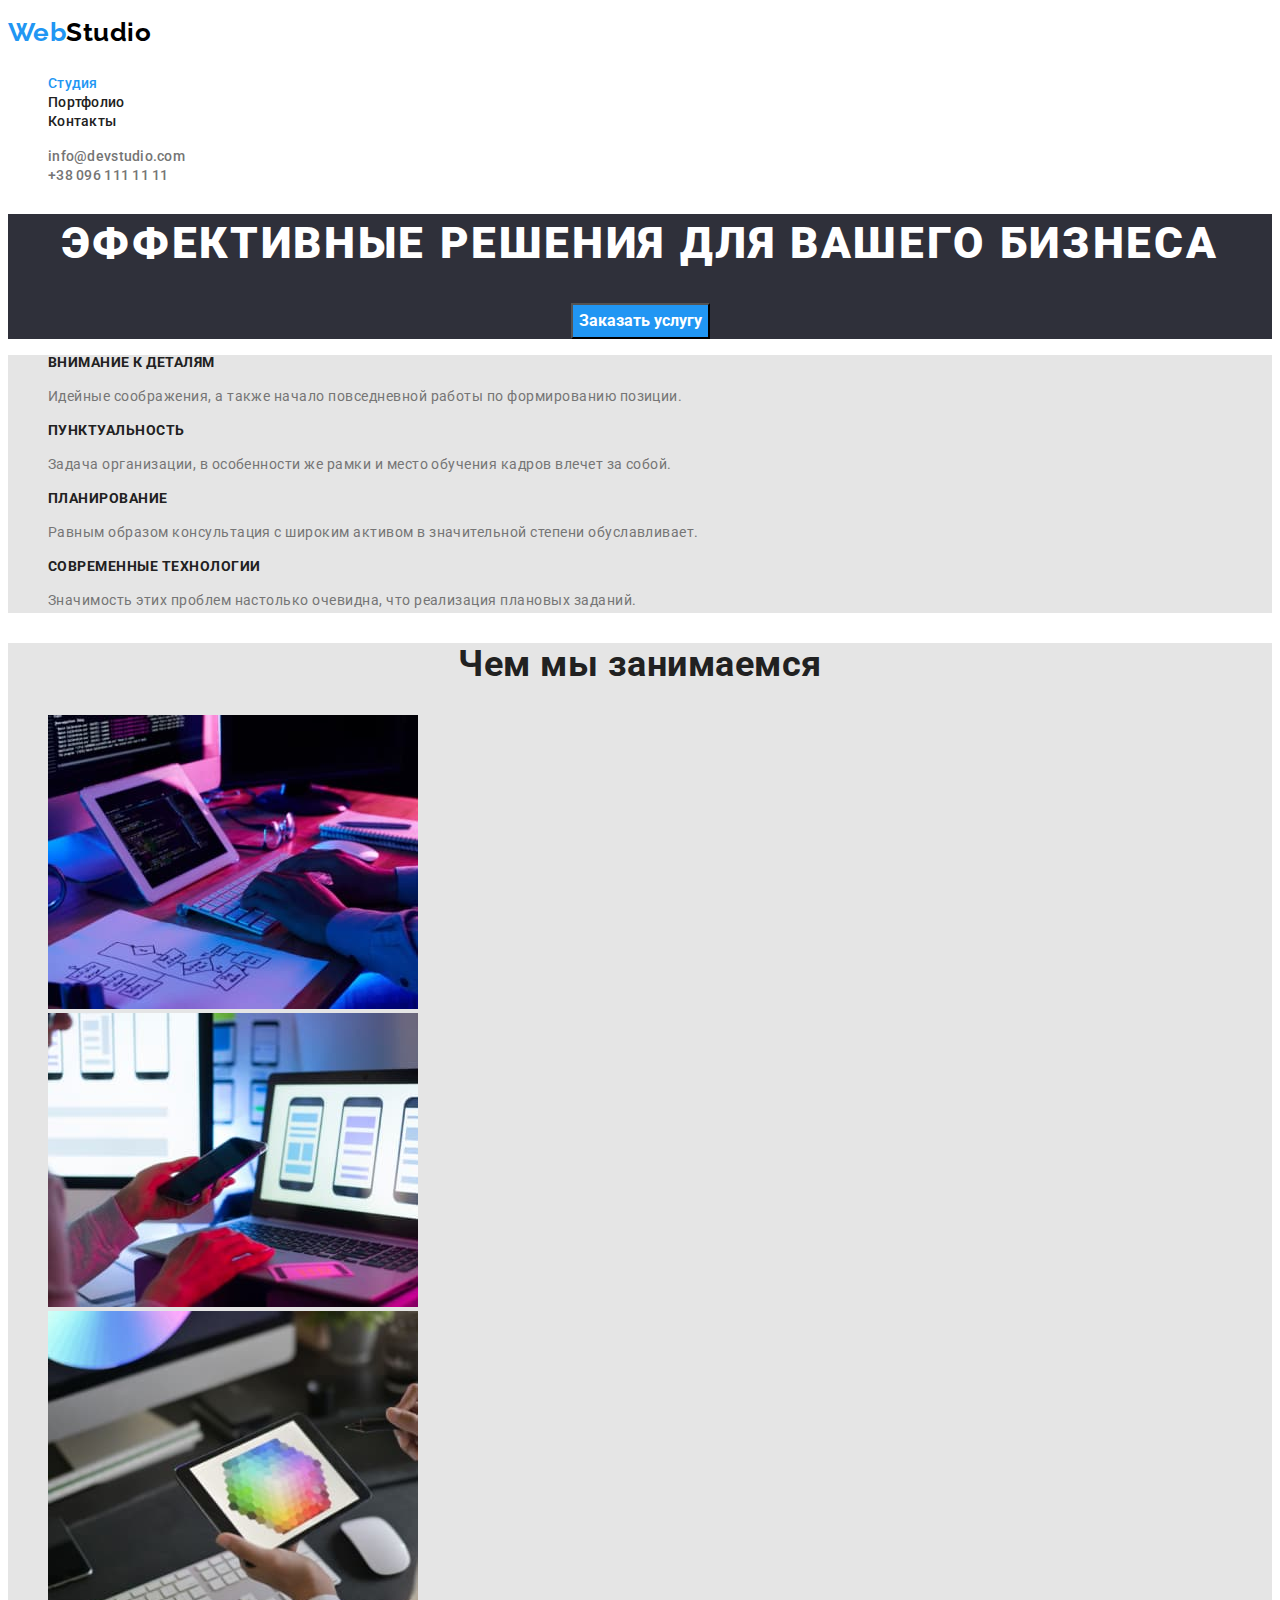
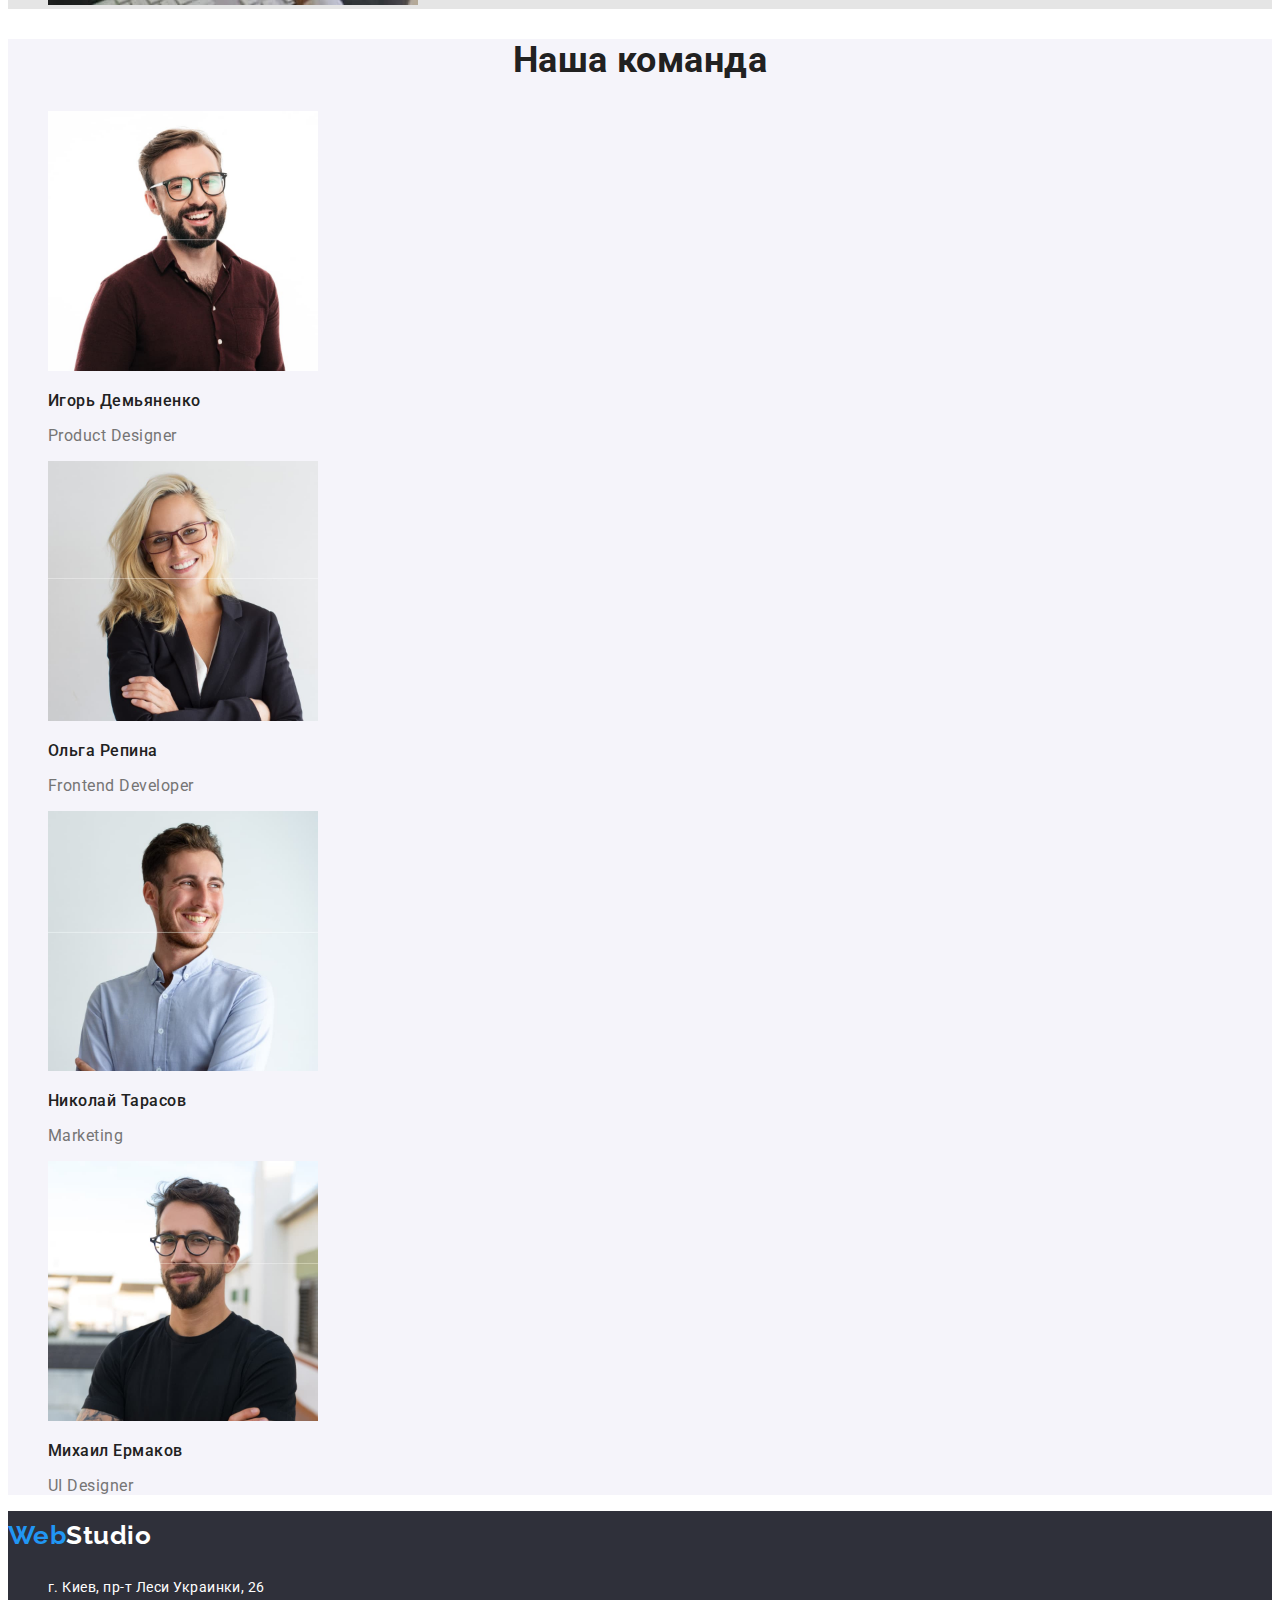
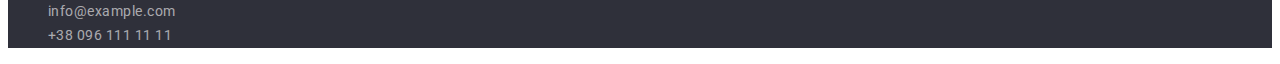
==== index.html @ 552a00f3 "hw-start" ====
<!DOCTYPE html>
<html lang="uk">
<head>
    <meta charset='utf-8'>
    <meta http-equiv='X-UA-Compatible' content='IE=edge'>
    <meta name='viewport' content='width=device-width, initial-scale=1'>
    <title>Студія</title>
    <link rel='stylesheet' type='text/css' media='screen' href='./css/styles.css'>
    <!-- <script src='main.js'></script> -->
    <link rel="preconnect" href="https://fonts.googleapis.com">
    <link rel="preconnect" href="https://fonts.gstatic.com" crossorigin>
    <link href="https://fonts.googleapis.com/css2?family=Raleway:wght@700&family=Roboto:wght@400;500;700;900&display=swap"
    rel="stylesheet">
</head>

<body>

    <header>
        <nav>
            <a class="logo" href="./">Web<span class="logo-black">Studio</span></a>
            <ul class="main-nav">
                <li><a class="link current" href="./index.html">Студия</a></li>
                <li><a href="./portfolio.html">Портфолио</a></li>
                <li><a href="">Контакты</a></li>
            </ul>
        </nav>
            <ul class="main-address">
                <li><a href="info@devstudio.com">info@devstudio.com</a></li>
                <li><a href="+380961111111">+38 096 111 11 11</a></li>
            </ul>
   </header>

    <main>
        <section class="hero">
            <h1>Эффективные решения для вашего бизнеса</h1>
            <button class="button-studio" type="button">Заказать услугу</button>
        </section>
        <section class="section-feature">
            <h2 hidden class="section-title">Особливості</h2>
                <ul class="feature-list">
                    <li>
                        <h3 class="feature-title">Внимание к деталям</h3>
                        <p class="feature-text">Идейные соображения, а также начало повседневной работы по формированию позиции.</p>
                    </li>
                    <li>
                        <h3 class="feature-title">Пунктуальность</h3>
                        <p class="feature-text">Задача организации, в особенности же рамки и место обучения кадров влечет за собой.</p>
                    </li>
                    <li>
                        <h3 class="feature-title">Планирование</h3>
                        <p class="feature-text">Равным образом консультация с широким активом в значительной степени обуславливает.</p>
                    </li>
                    <li>
                        <h3 class="feature-title">Современные технологии</h3>
                        <p class="feature-text">Значимость этих проблем настолько очевидна, что реализация плановых заданий.</p>
                    </li>
                </ul>
        </section>
        <section class="section-work">
            <h2 class="section-title">Чем мы занимаемся</h2>
            <ul>
                <li>
                    <img src="./images/coding-opt.jpg" alt="Програми" width="370">
                </li>
                <li>
                    <img src="./images/mobile-opt.jpg" alt="Додатки" width="370">
                </li>
                <li>
                    <img src="./images/design-opt.jpg" alt="Дизайн" width="370">
                </li>
            </ul>
        </section>
        <section class="section-team">
            <h2 class="section-title">Наша команда</h2>
            <ul class="team-list">
                <li>
                    <img src="./images/igor-opt.jpg" alt="Игорь Демьяненко" width="270">
                    <h3 class="team-member-name">Игорь Демьяненко</h3>
                    <p class="team-member-role">Product Designer</p>
                </li>
                <li>
                    <img src="./images/olga-opt.jpg" alt="Ольга Репина" width="270">
                    <h3 class="team-member-name">Ольга Репина</h3>
                    <p class="team-member-role">Frontend Developer</p>
                </li>
                <li>
                    <img src="./images/mykola-opt.jpg" alt="Николай Тарасов" width="270">
                    <h3 class="team-member-name">Николай Тарасов</h3>
                    <p class="team-member-role">Marketing</p>
                </li>
                <li>
                    <img src="./images/myhaylo-opt.jpg" alt="Михаил Ермаков" width="270">
                    <h3 class="team-member-name">Михаил Ермаков</h3>
                    <p class="team-member-role">UI Designer</p>
                </li>
            </ul>
        </section>
    </main>

    <footer>
        <a class="logo" href="./">Web<span class="logo-white">Studio</span></a>
        <address>
            <ul>
                <li><a class="footer-address" href="https://bit.ly/3pXMvUd" target="_blank" rel="noopener noreferrer">г. Киев, пр-т
                        Леси Украинки, 26</a> </li>
                <li><a class="footer-link" href="mailto:info@devstudio.com">info@example.com</a> </li>
                <li><a class="footer-tel" href="tel:+380961111111">+38 096 111 11 11</a> </li>
            </ul>
        </address>
    </footer>
    
</body>
</html>
---- css/styles.css ----
:root {
    --accent-color: #2196F3;
    --accent-white-color: #FFFFFF;
    --logo-black-color: #000;
    --main-headers-color: #212121;
    --main-text-color: #757575;
    --footer-background-color: #2F303A;
    --feature-background-color: #E5E5E5;
    --team-background-color: #F5F4FA;
    --buttom-bg-hover-color: #188CE8;
}

body {
    font-family: 'Roboto', sans-serif;
    font-weight: 400;
    letter-spacing: 0.03em;
    color: var(--main-text-color);
    background-color: var(--accent-white-color);
}

li {
    list-style: none;
}

button {
    font-family: inherit;
    cursor: pointer;
}

.logo {
    font-family: 'Raleway', sans-serif;
    font-weight: 700;
    font-size: 26px;
    line-height: 1.9;
    color: var(--accent-color);
    text-decoration: none;
}

.logo-black {
    color: var(--logo-black-color);
}

.logo-white {
    color: var(--accent-white-color);
}

.link.current {
    color: var(--accent-color);
}

.main-nav a,
.main-address a {
    font-weight: 500;
    font-size: 14px;
    line-height: 1.14;
    letter-spacing: 0.02em;
    color: var(--main-headers-color);
    text-decoration: none;
}

.main-address a {
    color: var(--main-text-color);
}

.main-nav a:hover,
.main-nav a:focus,
.main-nav a:active,
.main-address a:hover,
.main-address a:focus,
.main-address a:active {
    color: var(--accent-color);
}

.hero {
    background-color: var(--footer-background-color);
    text-align: center;
}

.hero h1 {
    font-weight: 900;
    font-size: 44px;
    line-height: 1.36;    
    letter-spacing: 0.06em;
    text-transform: uppercase;
    color: var(--accent-white-color);
}

button.button-studio {
    background-color: var(--accent-color);
    color: var(--accent-white-color);    
    font-weight: 700;
    font-size: 16px;
    line-height: 1.88;
}

button.button-studio:hover,
button.button-studio:focus {
    background-color: var(--buttom-bg-hover-color);
}

button.button-filter {
    background-color: var(--team-background-color);
    color: var(--main-headers-color);
    font-weight: 500;
    font-size: 16px;
    line-height: 1.63;  
    text-align: center;
    letter-spacing: 0.03em;
}

button.button-filter:hover,
button.button-filter:focus,
button.button-filter:active {
    background-color: var(--accent-color);
    color: var(--accent-white-color);
}

.section-title {
    font-weight: 700;
    font-size: 36px;
    line-height: 1.17;
    text-align: center;
    color: var(--main-headers-color);
}

.feature-title {
    font-weight: 700;
    font-size: 14px;
    line-height: 1.14;
    text-transform: uppercase;
    color: var(--main-headers-color);
}

.feature-text {
    font-size: 14px;
    line-height: 1.71;
    color: var(--main-text-color);
}

.team-member-name {
    font-weight: 500;
    font-size: 16px;
    line-height: 1.19;
    color: var(--main-headers-color);
}

.team-member-role {
    font-size: 16px;
    line-height: 1.19;
    color: var(--main-text-color);
}

.section-feature,
.section-work {
    background-color: var(--feature-background-color);
}

.section-team {
    background-color: var(--team-background-color);
}

.samples a {
    text-decoration: none;
}

.samples h2 {
    font-weight: 700;
    font-size: 18px;
    line-height: 2;  
    letter-spacing: 0.06em;
    color: var(--main-headers-color);
}

.samples p {
    font-size: 16px;
    line-height: 1.88;
    letter-spacing: 0.03em;
    color: var(--main-text-color);
}

footer {
    background-color: var(--footer-background-color);
}

.footer-address {
    font-style: normal;
    font-size: 14px;
    line-height: 1.71;
    color: var(--accent-white-color);
    text-decoration: none;
}

.footer-link,
.footer-tel {
    font-style: normal;
    font-size: 14px;
    line-height: 1.71;
    color: rgba(255, 255, 255, 0.6);
    text-decoration: none;
}

.footer-address:hover,
.footer-address:focus,
.footer-link:hover,
.footer-link:focus,
.footer-tel:hover,
.footer-tel:focus {
    color: var(--accent-color);
}
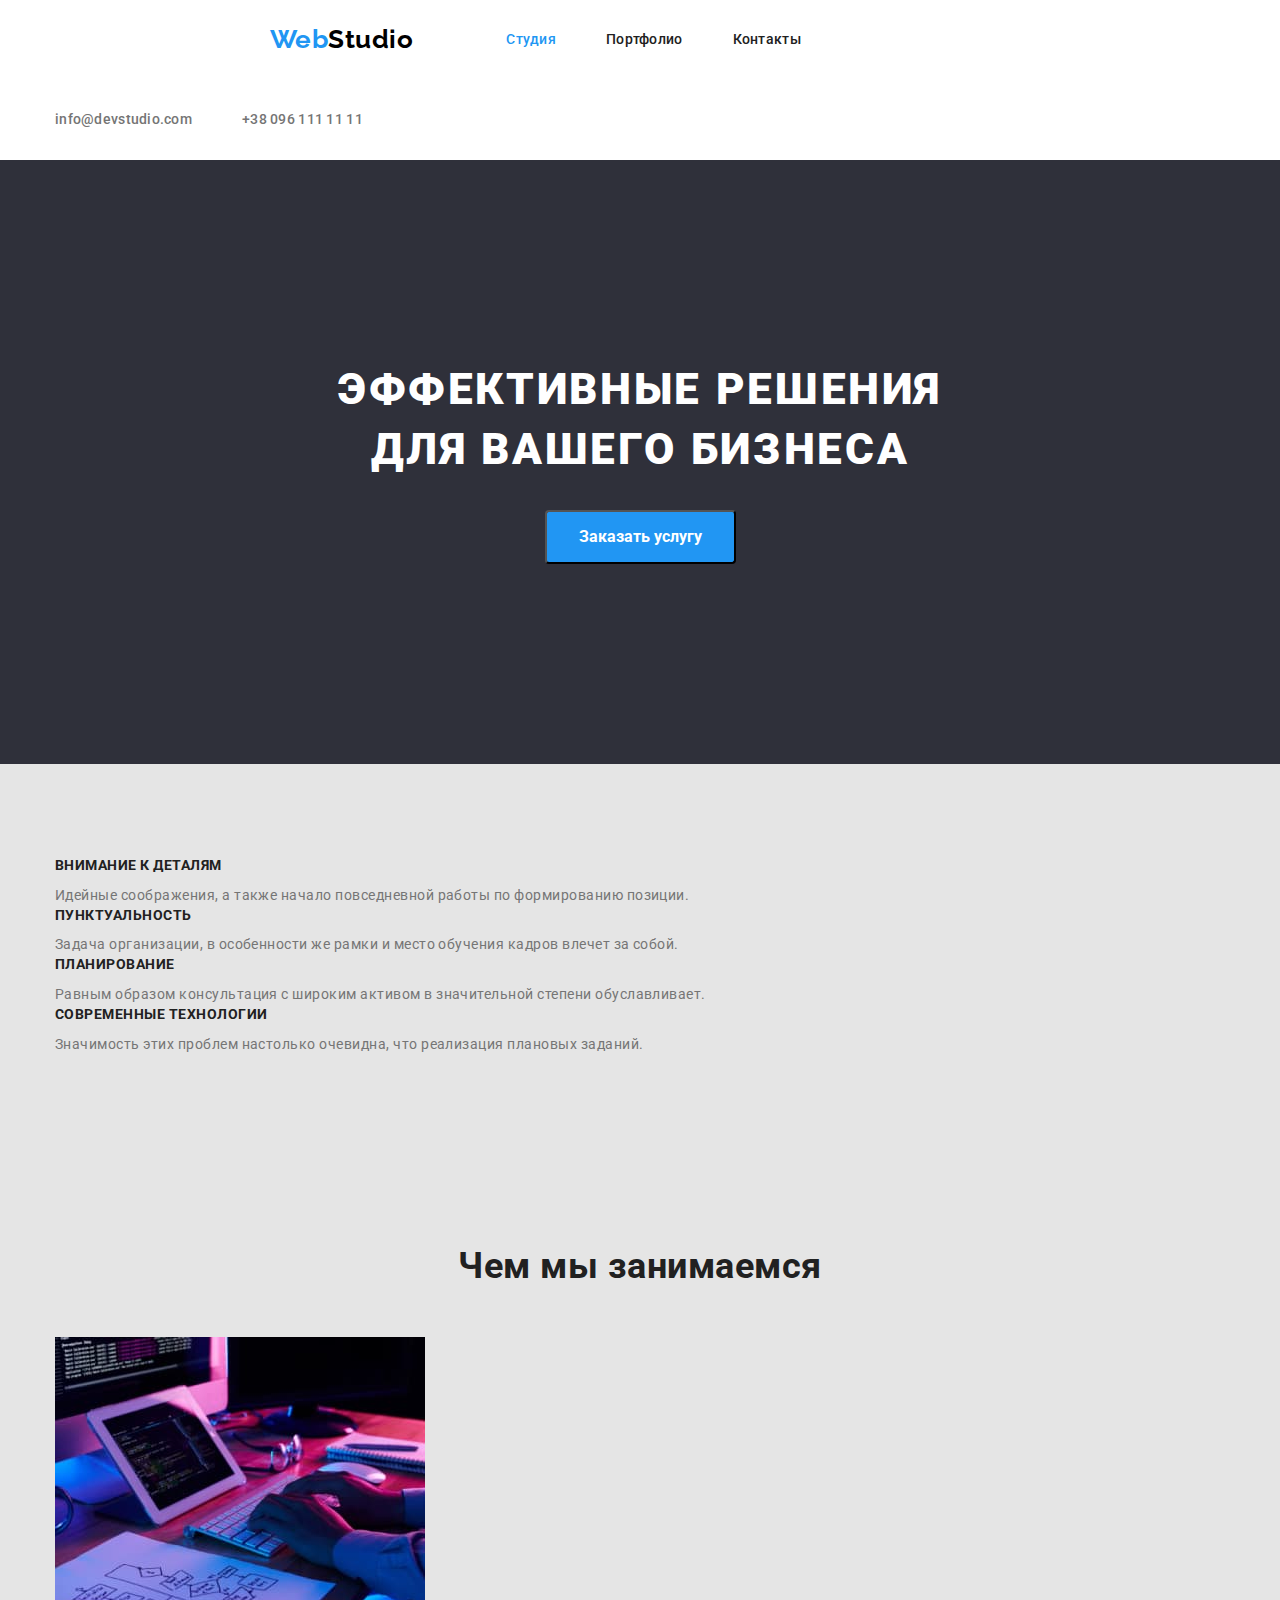
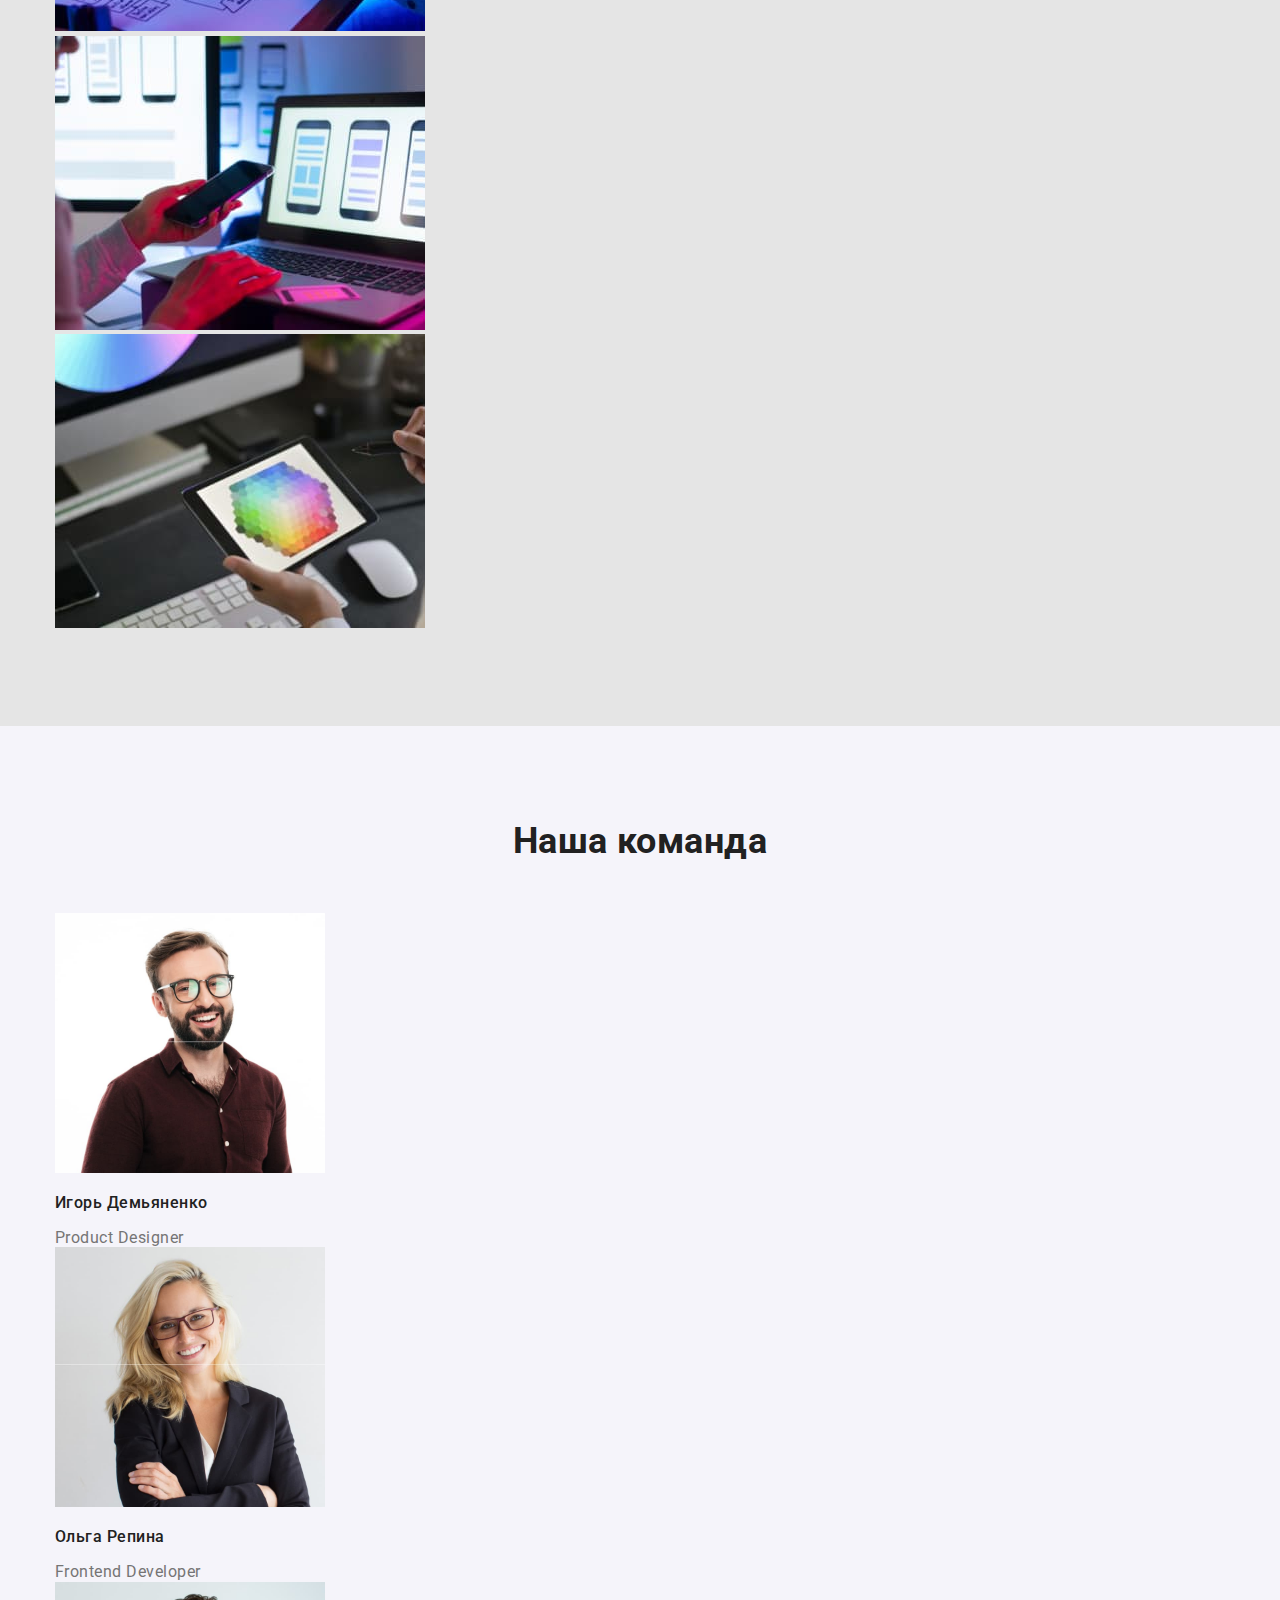
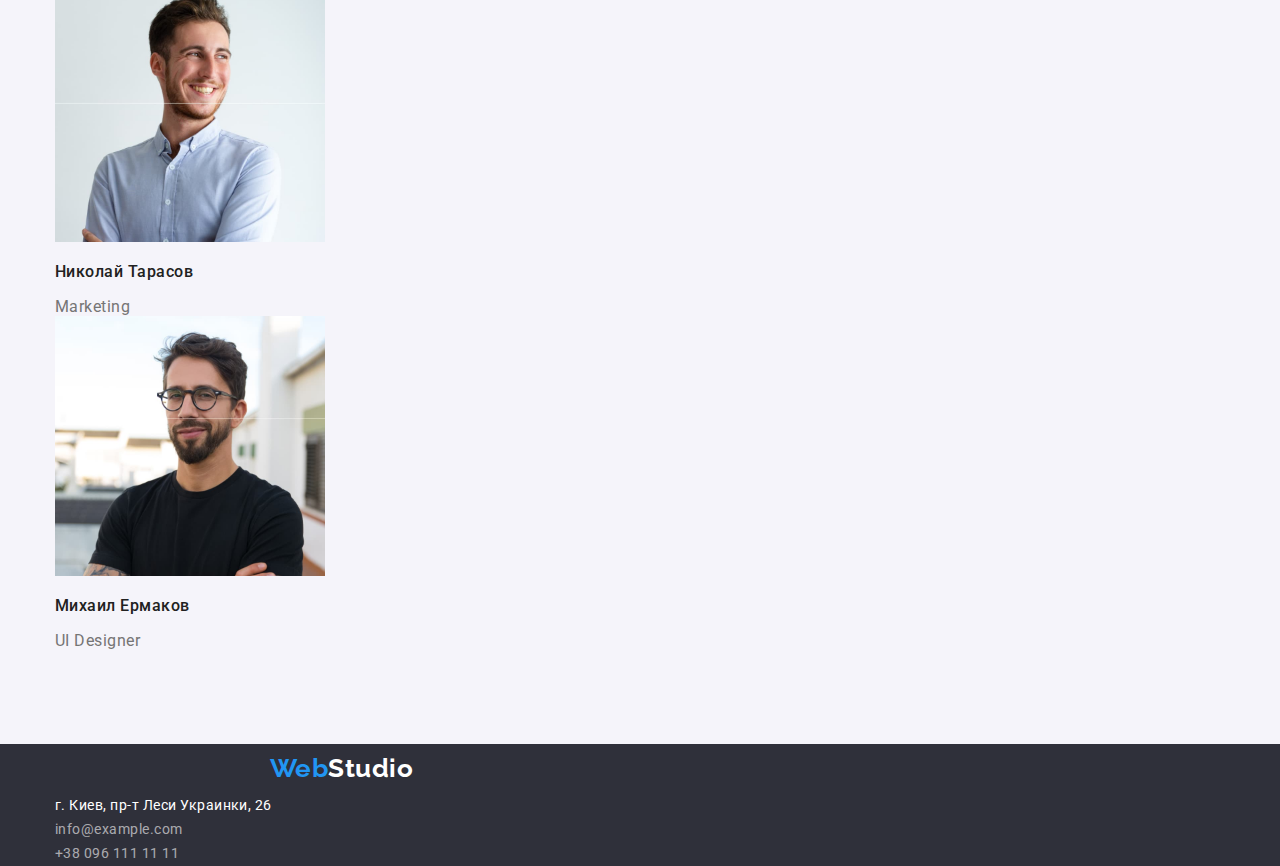
==== commit f9c069da: "partially" ====
--- a/index.html
+++ b/index.html
@@ -5,6 +5,7 @@
     <meta http-equiv='X-UA-Compatible' content='IE=edge'>
     <meta name='viewport' content='width=device-width, initial-scale=1'>
     <title>Студія</title>
+    <link rel="stylesheet" href="./css/modern-normalize.css">
     <link rel='stylesheet' type='text/css' media='screen' href='./css/styles.css'>
     <!-- <script src='main.js'></script> -->
     <link rel="preconnect" href="https://fonts.googleapis.com">
@@ -16,27 +17,32 @@
 <body>
 
     <header>
-        <nav>
-            <a class="logo" href="./">Web<span class="logo-black">Studio</span></a>
-            <ul class="main-nav">
-                <li><a class="link current" href="./index.html">Студия</a></li>
-                <li><a href="./portfolio.html">Портфолио</a></li>
-                <li><a href="">Контакты</a></li>
+        <div class="container page-haeder">
+            <nav>
+                <a class="logo" href="./">Web<span class="logo-black">Studio</span></a>
+                <ul class="main-nav">
+                    <li><a class="link current header-item" href="./index.html">Студия</a></li>
+                    <li><a class=" header-item" href="./portfolio.html">Портфолио</a></li>
+                    <li><a class=" header-item" href="">Контакты</a></li>
+                </ul>
+            </nav>
+            <ul class="main-address">
+                <li><a class=" header-item" href="info@devstudio.com">info@devstudio.com</a></li>
+                <li><a class=" header-item" href="+380961111111">+38 096 111 11 11</a></li>
             </ul>
-        </nav>
-            <ul class="main-address">
-                <li><a href="info@devstudio.com">info@devstudio.com</a></li>
-                <li><a href="+380961111111">+38 096 111 11 11</a></li>
-            </ul>
+        </div>
    </header>
 
     <main>
-        <section class="hero">
-            <h1>Эффективные решения для вашего бизнеса</h1>
-            <button class="button-studio" type="button">Заказать услугу</button>
+        <section class="hero section">
+            <div class="container">
+                <h1>Эффективные решения для вашего бизнеса</h1>
+                <button class="button-studio" type="button">Заказать услугу</button>
+            </div>
         </section>
-        <section class="section-feature">
-            <h2 hidden class="section-title">Особливості</h2>
+        <section class="section-feature section">
+            <div class="container">
+                <h2 class="section-title visually-hidden">Особливості</h2>
                 <ul class="feature-list">
                     <li>
                         <h3 class="feature-title">Внимание к деталям</h3>
@@ -44,69 +50,79 @@
                     </li>
                     <li>
                         <h3 class="feature-title">Пунктуальность</h3>
-                        <p class="feature-text">Задача организации, в особенности же рамки и место обучения кадров влечет за собой.</p>
+                        <p class="feature-text">Задача организации, в особенности же рамки и место обучения кадров влечет за собой.
+                        </p>
                     </li>
                     <li>
                         <h3 class="feature-title">Планирование</h3>
-                        <p class="feature-text">Равным образом консультация с широким активом в значительной степени обуславливает.</p>
+                        <p class="feature-text">Равным образом консультация с широким активом в значительной степени обуславливает.
+                        </p>
                     </li>
                     <li>
                         <h3 class="feature-title">Современные технологии</h3>
                         <p class="feature-text">Значимость этих проблем настолько очевидна, что реализация плановых заданий.</p>
                     </li>
                 </ul>
+            </div>
         </section>
-        <section class="section-work">
-            <h2 class="section-title">Чем мы занимаемся</h2>
-            <ul>
-                <li>
-                    <img src="./images/coding-opt.jpg" alt="Програми" width="370">
-                </li>
-                <li>
-                    <img src="./images/mobile-opt.jpg" alt="Додатки" width="370">
-                </li>
-                <li>
-                    <img src="./images/design-opt.jpg" alt="Дизайн" width="370">
-                </li>
-            </ul>
+        <section class="section section-work">
+            <div class="container">
+                <h2 class="section-title">Чем мы занимаемся</h2>
+                <ul>
+                    <li>
+                        <img src="./images/coding-opt.jpg" alt="Програми" width="370">
+                    </li>
+                    <li>
+                        <img src="./images/mobile-opt.jpg" alt="Додатки" width="370">
+                    </li>
+                    <li>
+                        <img src="./images/design-opt.jpg" alt="Дизайн" width="370">
+                    </li>
+                </ul>
+            </div>
         </section>
-        <section class="section-team">
-            <h2 class="section-title">Наша команда</h2>
-            <ul class="team-list">
-                <li>
-                    <img src="./images/igor-opt.jpg" alt="Игорь Демьяненко" width="270">
-                    <h3 class="team-member-name">Игорь Демьяненко</h3>
-                    <p class="team-member-role">Product Designer</p>
-                </li>
-                <li>
-                    <img src="./images/olga-opt.jpg" alt="Ольга Репина" width="270">
-                    <h3 class="team-member-name">Ольга Репина</h3>
-                    <p class="team-member-role">Frontend Developer</p>
-                </li>
-                <li>
-                    <img src="./images/mykola-opt.jpg" alt="Николай Тарасов" width="270">
-                    <h3 class="team-member-name">Николай Тарасов</h3>
-                    <p class="team-member-role">Marketing</p>
-                </li>
-                <li>
-                    <img src="./images/myhaylo-opt.jpg" alt="Михаил Ермаков" width="270">
-                    <h3 class="team-member-name">Михаил Ермаков</h3>
-                    <p class="team-member-role">UI Designer</p>
-                </li>
-            </ul>
+        <section class="section section-team">
+            <div class="container">
+                <h2 class="section-title">Наша команда</h2>
+                <ul class="team-list">
+                    <li>
+                        <img src="./images/igor-opt.jpg" alt="Игорь Демьяненко" width="270">
+                        <h3 class="team-member-name">Игорь Демьяненко</h3>
+                        <p class="team-member-role">Product Designer</p>
+                    </li>
+                    <li>
+                        <img src="./images/olga-opt.jpg" alt="Ольга Репина" width="270">
+                        <h3 class="team-member-name">Ольга Репина</h3>
+                        <p class="team-member-role">Frontend Developer</p>
+                    </li>
+                    <li>
+                        <img src="./images/mykola-opt.jpg" alt="Николай Тарасов" width="270">
+                        <h3 class="team-member-name">Николай Тарасов</h3>
+                        <p class="team-member-role">Marketing</p>
+                    </li>
+                    <li>
+                        <img src="./images/myhaylo-opt.jpg" alt="Михаил Ермаков" width="270">
+                        <h3 class="team-member-name">Михаил Ермаков</h3>
+                        <p class="team-member-role">UI Designer</p>
+                    </li>
+                </ul>
+            </div>
         </section>
     </main>
 
     <footer>
-        <a class="logo" href="./">Web<span class="logo-white">Studio</span></a>
-        <address>
-            <ul>
-                <li><a class="footer-address" href="https://bit.ly/3pXMvUd" target="_blank" rel="noopener noreferrer">г. Киев, пр-т
-                        Леси Украинки, 26</a> </li>
-                <li><a class="footer-link" href="mailto:info@devstudio.com">info@example.com</a> </li>
-                <li><a class="footer-tel" href="tel:+380961111111">+38 096 111 11 11</a> </li>
-            </ul>
-        </address>
+        <div class="container">
+            <a class="logo" href="./">Web<span class="logo-white">Studio</span></a>
+            <address>
+                <ul>
+                    <li><a class="footer-address" href="https://bit.ly/3pXMvUd" target="_blank" rel="noopener noreferrer">г. Киев,
+                            пр-т
+                            Леси Украинки, 26</a> </li>
+                    <li><a class="footer-link" href="mailto:info@devstudio.com">info@example.com</a> </li>
+                    <li><a class="footer-tel" href="tel:+380961111111">+38 096 111 11 11</a> </li>
+                </ul>
+            </address>
+        </div>
     </footer>
     
 </body>
--- a/css/styles.css
+++ b/css/styles.css
@@ -9,7 +9,28 @@
     --feature-background-color: #E5E5E5;
     --team-background-color: #F5F4FA;
     --buttom-bg-hover-color: #188CE8;
-}
+    --border-color: #ECECEC;
+}
+
+header,
+nav,
+ul,
+li,
+p {
+    margin: 0;
+    padding: 0;
+    list-style: none;    
+}
+
+header{
+    border-bottom: 80px;
+    border-color: var(--border-color);
+}
+
+/* .page-header {
+    display: flex;
+    align-items: center;
+} */
 
 body {
     font-family: 'Roboto', sans-serif;
@@ -19,13 +40,35 @@
     background-color: var(--accent-white-color);
 }
 
-li {
-    list-style: none;
+.section {
+    padding: 94px 0;
+}
+
+.container {
+    width: 100%;
+    max-width: 1200px;
+    margin: 0 auto;
+    padding: 0 15px;
+}
+
+.visually-hidden {
+    position: absolute;
+    width: 1px;
+    height: 1px;
+    margin: -1px;
+    border: 0;
+    padding: 0;
+    white-space: nowrap;
+    clip-path: inset(100%);
+    clip: rect(0 0 0 0);
+    overflow: hidden;
 }
 
 button {
     font-family: inherit;
     cursor: pointer;
+    border-radius: 4px;
+    text-align: center;
 }
 
 .logo {
@@ -35,6 +78,8 @@
     line-height: 1.9;
     color: var(--accent-color);
     text-decoration: none;
+    padding-left: 215px;
+    padding-right: 93px;
 }
 
 .logo-black {
@@ -47,6 +92,19 @@
 
 .link.current {
     color: var(--accent-color);
+}
+
+.main-nav,
+.main-address,
+nav,
+.container.page-header {
+    display: flex;
+    align-items: center;
+}
+
+.main-nav li + li,
+.main-address li + li {
+    margin-left: 50px;
 }
 
 .main-nav a,
@@ -57,6 +115,9 @@
     letter-spacing: 0.02em;
     color: var(--main-headers-color);
     text-decoration: none;
+    display: block;
+    padding-top: 32px;
+    padding-bottom: 32px;
 }
 
 .main-address a {
@@ -75,6 +136,9 @@
 .hero {
     background-color: var(--footer-background-color);
     text-align: center;
+    padding: 200px 0;
+    background-size: cover;
+    background-position: center;
 }
 
 .hero h1 {
@@ -84,6 +148,8 @@
     letter-spacing: 0.06em;
     text-transform: uppercase;
     color: var(--accent-white-color);
+    max-width: 696px;
+    margin: 0 auto 30px;
 }
 
 button.button-studio {
@@ -92,6 +158,7 @@
     font-weight: 700;
     font-size: 16px;
     line-height: 1.88;
+    padding: 10px 32px;
 }
 
 button.button-studio:hover,
@@ -104,9 +171,9 @@
     color: var(--main-headers-color);
     font-weight: 500;
     font-size: 16px;
-    line-height: 1.63;  
-    text-align: center;
+    line-height: 1.63;
     letter-spacing: 0.03em;
+    padding: 6px 22px;
 }
 
 button.button-filter:hover,
@@ -122,6 +189,8 @@
     line-height: 1.17;
     text-align: center;
     color: var(--main-headers-color);
+    margin-top: 0;
+    margin-bottom: 50px;
 }
 
 .feature-title {
@@ -130,12 +199,16 @@
     line-height: 1.14;
     text-transform: uppercase;
     color: var(--main-headers-color);
+    margin-top: 0;
+    margin-bottom: 10px;
 }
 
 .feature-text {
     font-size: 14px;
     line-height: 1.71;
     color: var(--main-text-color);
+    /* margin-top: 0;
+    margin-bottom: 0; */
 }
 
 .team-member-name {
@@ -207,4 +280,4 @@
 .footer-tel:hover,
 .footer-tel:focus {
     color: var(--accent-color);
-}+}
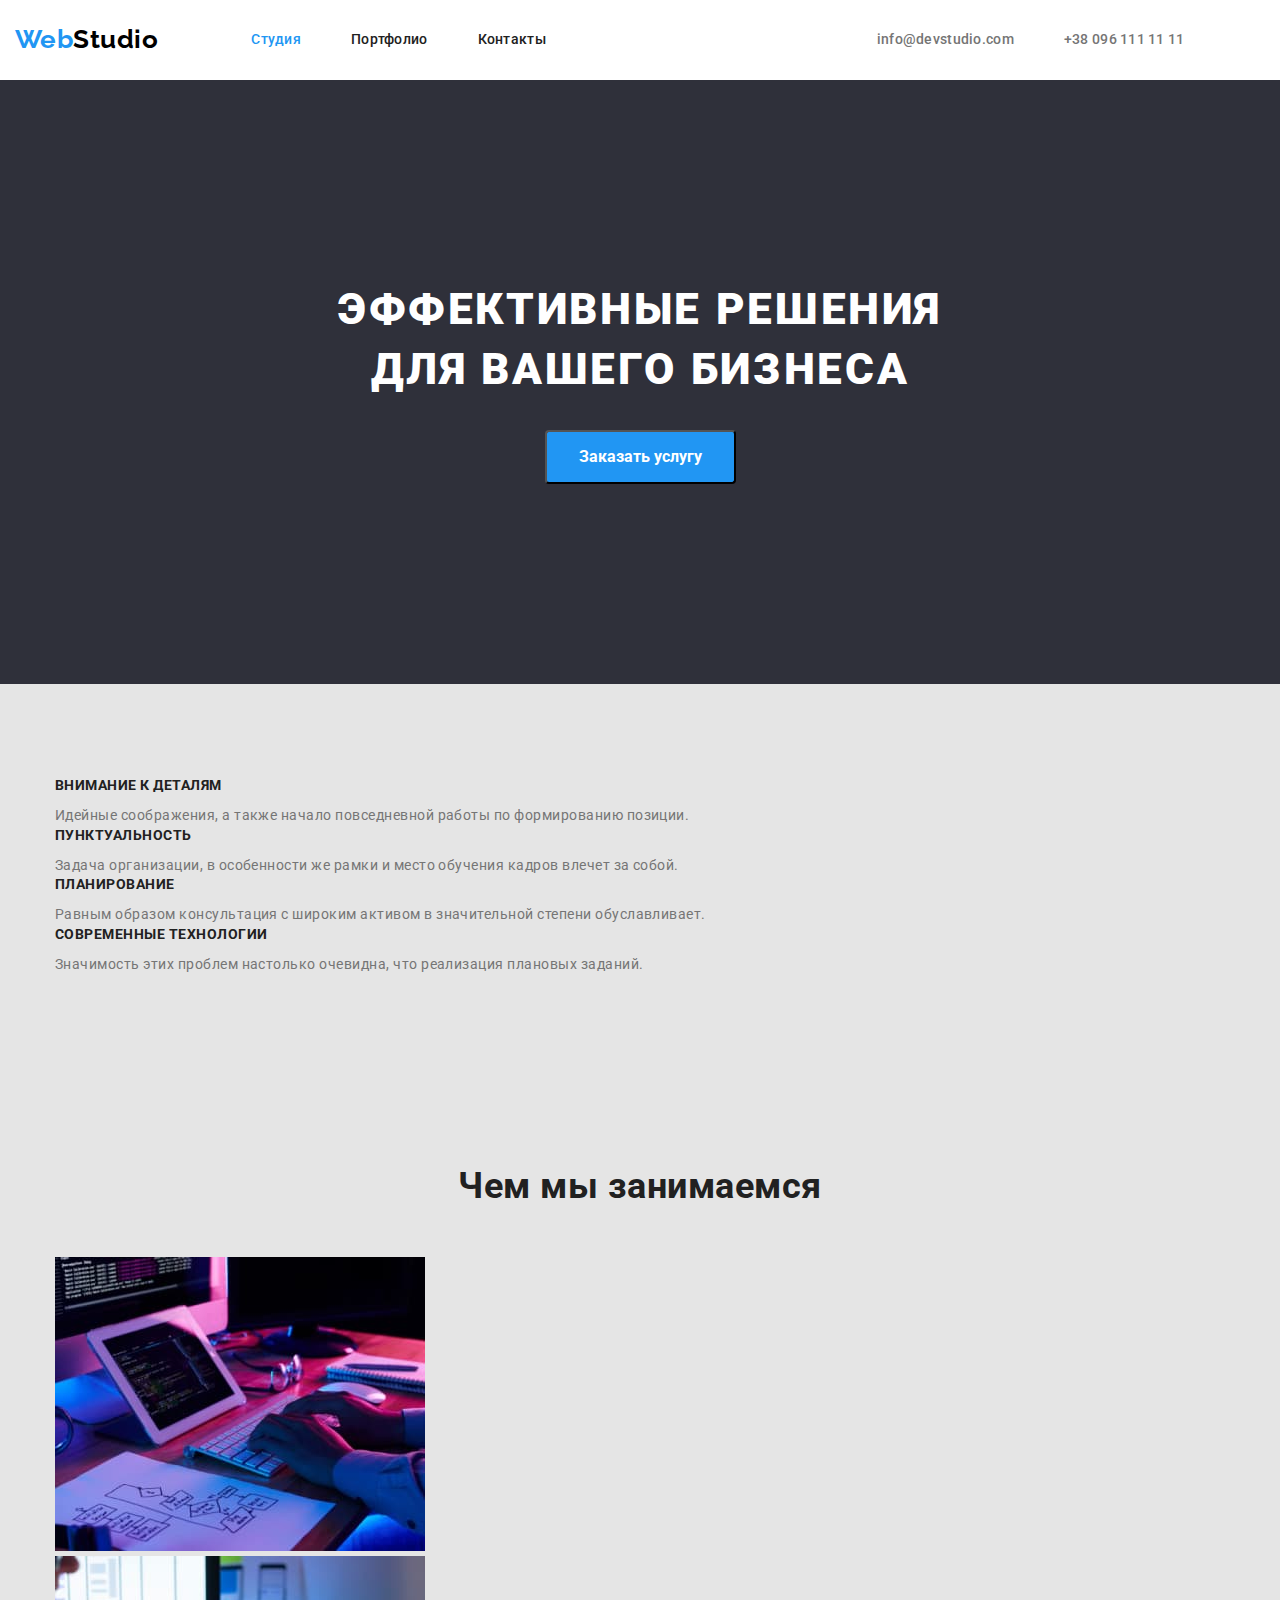
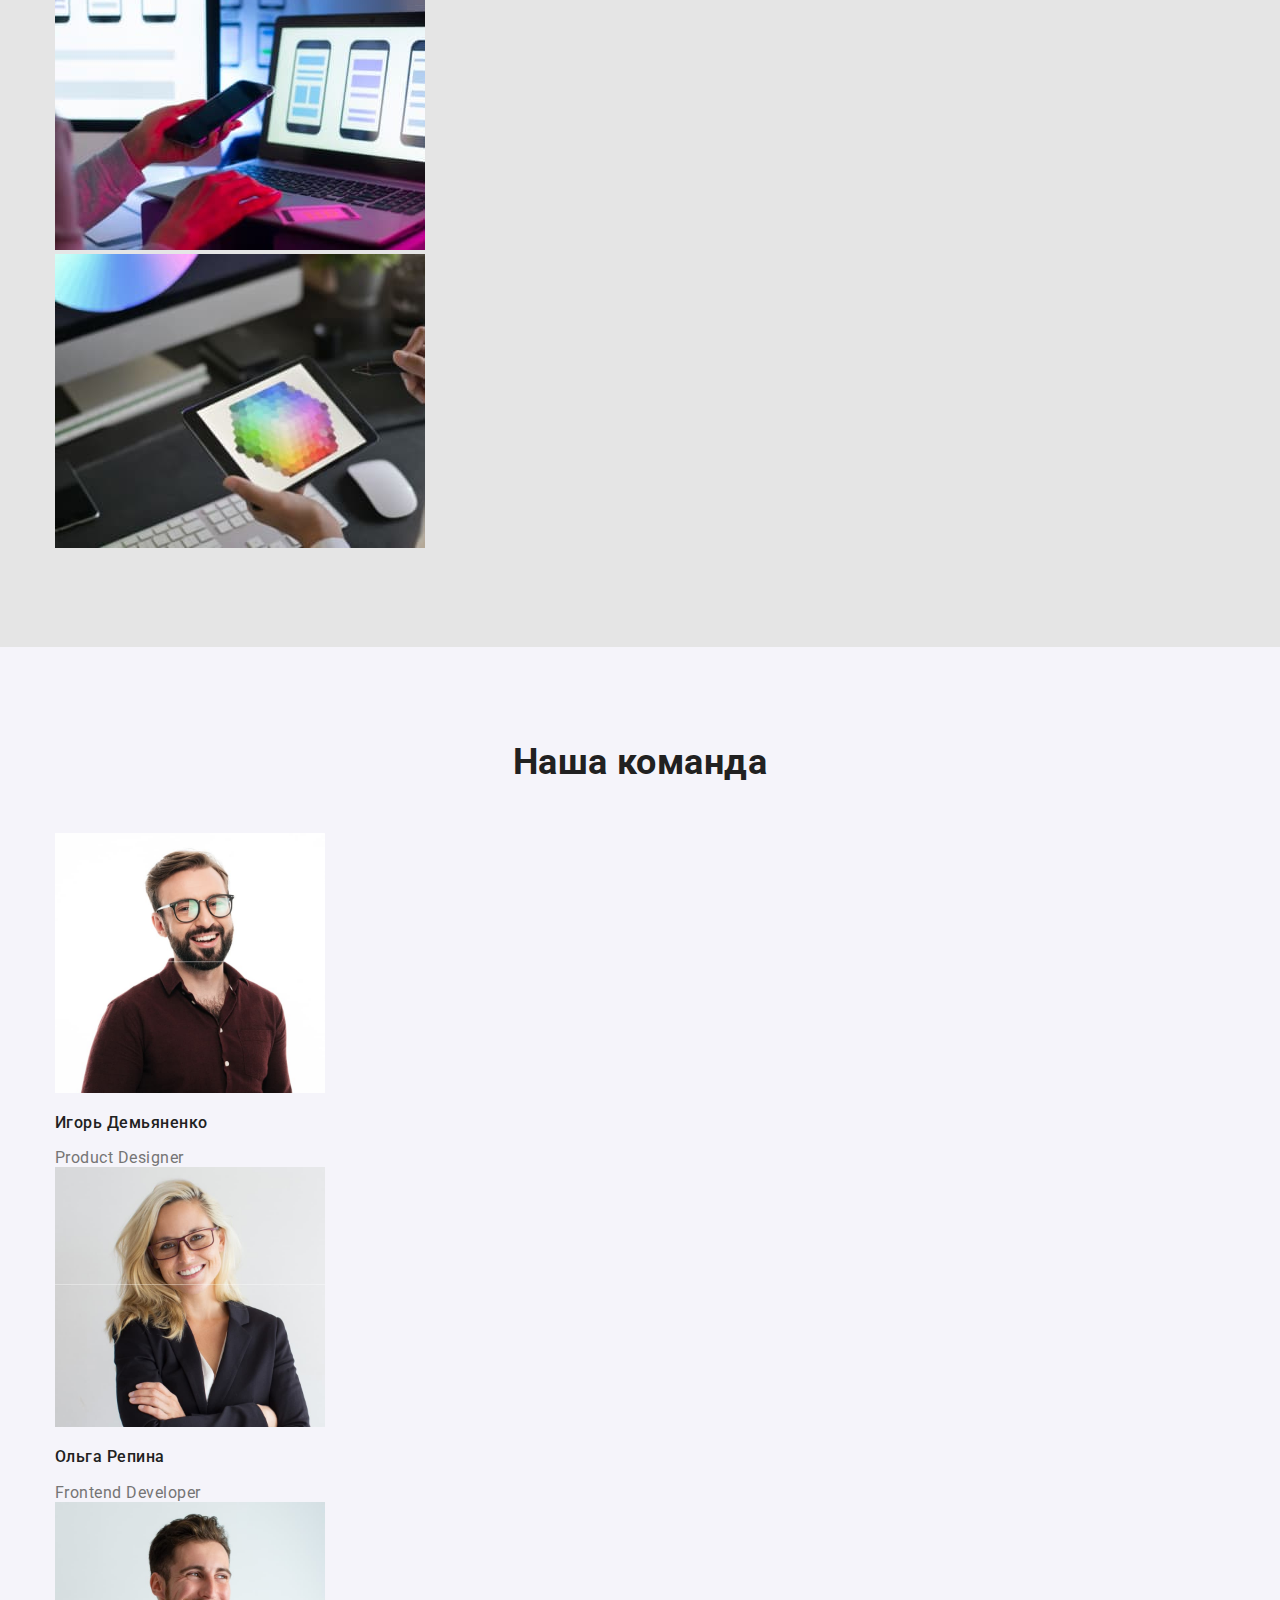
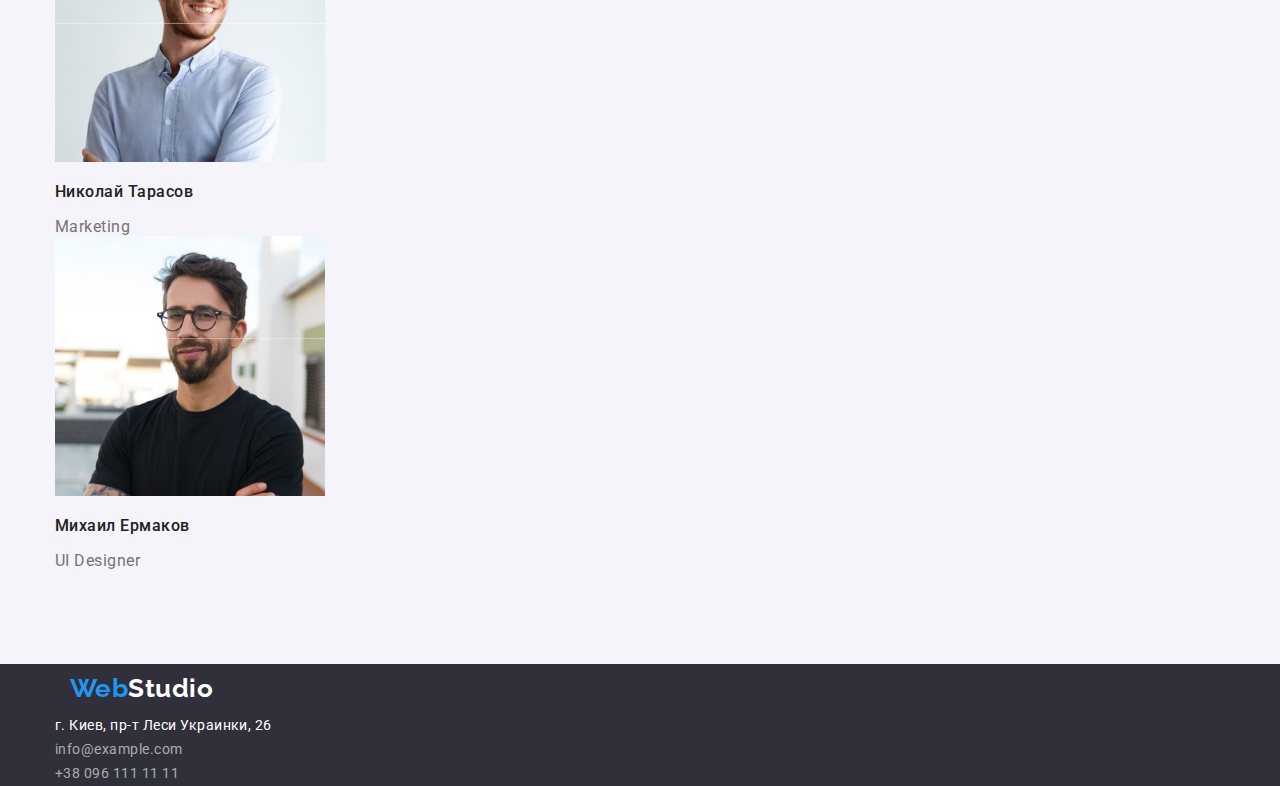
==== commit 8c138312: "mistake" ====
--- a/index.html
+++ b/index.html
@@ -17,7 +17,7 @@
 <body>
 
     <header>
-        <div class="container page-haeder">
+        <div class="container page-header">
             <nav>
                 <a class="logo" href="./">Web<span class="logo-black">Studio</span></a>
                 <ul class="main-nav">
--- a/css/styles.css
+++ b/css/styles.css
@@ -78,8 +78,8 @@
     line-height: 1.9;
     color: var(--accent-color);
     text-decoration: none;
-    padding-left: 215px;
-    padding-right: 93px;
+    margin-left: 15px;
+    margin-right: 93px;
 }
 
 .logo-black {
@@ -100,11 +100,17 @@
 .container.page-header {
     display: flex;
     align-items: center;
+    padding: 0;
+    margin: 0;
 }
 
 .main-nav li + li,
 .main-address li + li {
     margin-left: 50px;
+}
+
+.main-address {
+    margin-left: 331px;
 }
 
 .main-nav a,
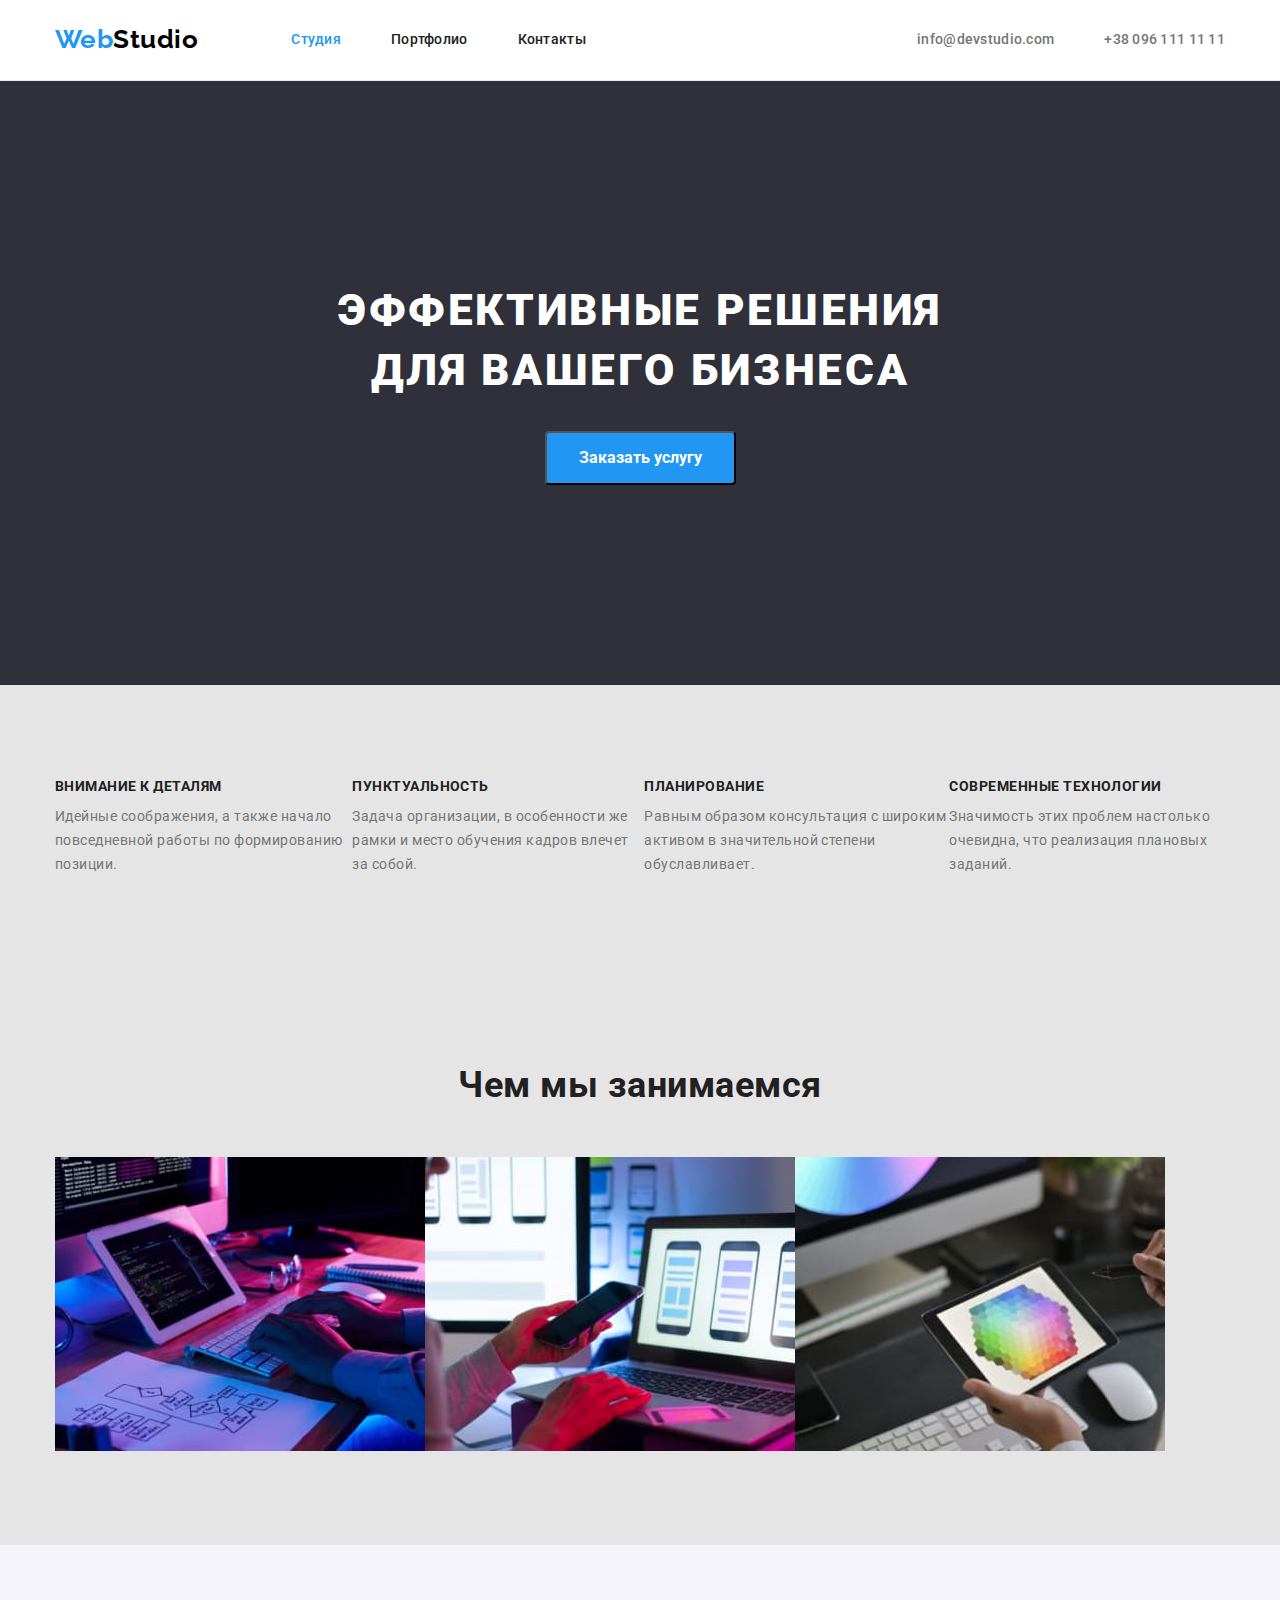
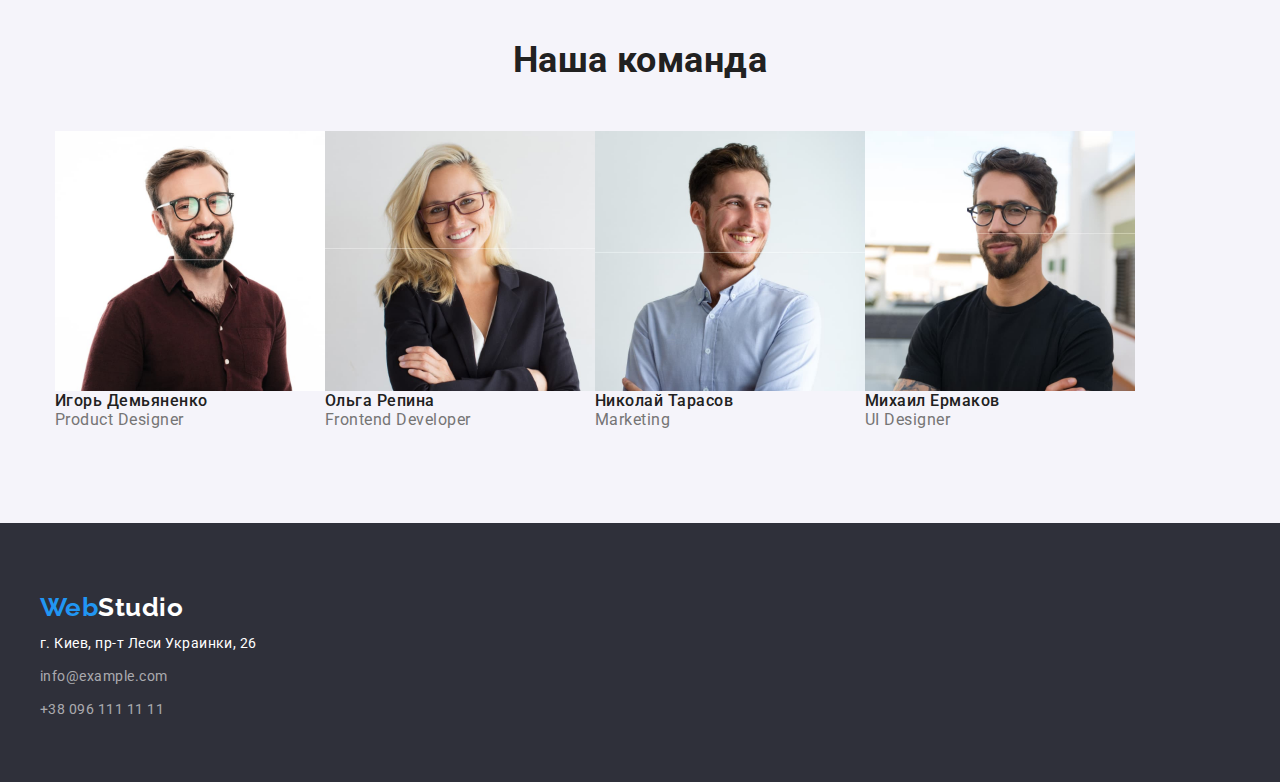
==== commit 84ed4728: "portfolio done" ====
--- a/index.html
+++ b/index.html
@@ -5,13 +5,12 @@
     <meta http-equiv='X-UA-Compatible' content='IE=edge'>
     <meta name='viewport' content='width=device-width, initial-scale=1'>
     <title>Студія</title>
-    <link rel="stylesheet" href="./css/modern-normalize.css">
-    <link rel='stylesheet' type='text/css' media='screen' href='./css/styles.css'>
-    <!-- <script src='main.js'></script> -->
     <link rel="preconnect" href="https://fonts.googleapis.com">
     <link rel="preconnect" href="https://fonts.gstatic.com" crossorigin>
     <link href="https://fonts.googleapis.com/css2?family=Raleway:wght@700&family=Roboto:wght@400;500;700;900&display=swap"
     rel="stylesheet">
+    <link rel="stylesheet" href="https://cdnjs.cloudflare.com/ajax/libs/modern-normalize/1.1.0/modern-normalize.min.css">
+    <link rel='stylesheet' href='./css/styles.css'>
 </head>
 
 <body>
@@ -40,7 +39,7 @@
                 <button class="button-studio" type="button">Заказать услугу</button>
             </div>
         </section>
-        <section class="section-feature section">
+        <section class="section section-feature">
             <div class="container">
                 <h2 class="section-title visually-hidden">Особливості</h2>
                 <ul class="feature-list">
@@ -68,7 +67,7 @@
         <section class="section section-work">
             <div class="container">
                 <h2 class="section-title">Чем мы занимаемся</h2>
-                <ul>
+                <ul class="work">
                     <li>
                         <img src="./images/coding-opt.jpg" alt="Програми" width="370">
                     </li>
--- a/css/styles.css
+++ b/css/styles.css
@@ -10,45 +10,17 @@
     --team-background-color: #F5F4FA;
     --buttom-bg-hover-color: #188CE8;
     --border-color: #ECECEC;
-}
-
-header,
-nav,
-ul,
-li,
-p {
-    margin: 0;
-    padding: 0;
-    list-style: none;    
-}
-
-header{
-    border-bottom: 80px;
-    border-color: var(--border-color);
-}
-
-/* .page-header {
-    display: flex;
-    align-items: center;
-} */
-
-body {
-    font-family: 'Roboto', sans-serif;
-    font-weight: 400;
-    letter-spacing: 0.03em;
-    color: var(--main-text-color);
-    background-color: var(--accent-white-color);
-}
-
-.section {
-    padding: 94px 0;
-}
-
-.container {
-    width: 100%;
-    max-width: 1200px;
-    margin: 0 auto;
-    padding: 0 15px;
+    --samples-border-color: #EEEEEE;
+}
+
+html {
+    box-sizing: border-box;
+}
+
+*,
+*::before,
+*::after {
+    box-sizing: inherit;
 }
 
 .visually-hidden {
@@ -64,6 +36,26 @@
     overflow: hidden;
 }
 
+body {
+    margin: 0;
+    font-family: 'Roboto', sans-serif;
+    font-weight: 400;
+    letter-spacing: 0.03em;
+    color: var(--main-text-color);
+    background-color: var(--accent-white-color);
+}
+
+.container {
+    width: 100%;
+    max-width: 1200px;
+    margin: 0 auto;
+    padding: 0 15px;
+}
+
+.section {
+    padding: 94px 0;
+}
+
 button {
     font-family: inherit;
     cursor: pointer;
@@ -71,6 +63,31 @@
     text-align: center;
 }
 
+img {
+    display: block;
+    max-width: 100%;
+    height: auto;
+}
+
+h1,
+h2,
+h3,
+h4,
+h5,
+h6,
+p,
+ul {
+    margin: 0;
+    padding: 0;
+    list-style: none;    
+}
+
+header{
+    border-bottom-width: 1px;
+    border-bottom-style: solid;
+    border-bottom-color: var(--border-color);
+}
+
 .logo {
     font-family: 'Raleway', sans-serif;
     font-weight: 700;
@@ -78,8 +95,6 @@
     line-height: 1.9;
     color: var(--accent-color);
     text-decoration: none;
-    margin-left: 15px;
-    margin-right: 93px;
 }
 
 .logo-black {
@@ -100,8 +115,6 @@
 .container.page-header {
     display: flex;
     align-items: center;
-    padding: 0;
-    margin: 0;
 }
 
 .main-nav li + li,
@@ -109,8 +122,12 @@
     margin-left: 50px;
 }
 
+.main-nav {
+    margin-left: 93px;
+}
+
 .main-address {
-    margin-left: 331px;
+    margin-left: auto;
 }
 
 .main-nav a,
@@ -172,30 +189,12 @@
     background-color: var(--buttom-bg-hover-color);
 }
 
-button.button-filter {
-    background-color: var(--team-background-color);
-    color: var(--main-headers-color);
-    font-weight: 500;
-    font-size: 16px;
-    line-height: 1.63;
-    letter-spacing: 0.03em;
-    padding: 6px 22px;
-}
-
-button.button-filter:hover,
-button.button-filter:focus,
-button.button-filter:active {
-    background-color: var(--accent-color);
-    color: var(--accent-white-color);
-}
-
 .section-title {
     font-weight: 700;
     font-size: 36px;
     line-height: 1.17;
     text-align: center;
     color: var(--main-headers-color);
-    margin-top: 0;
     margin-bottom: 50px;
 }
 
@@ -205,7 +204,6 @@
     line-height: 1.14;
     text-transform: uppercase;
     color: var(--main-headers-color);
-    margin-top: 0;
     margin-bottom: 10px;
 }
 
@@ -213,8 +211,6 @@
     font-size: 14px;
     line-height: 1.71;
     color: var(--main-text-color);
-    /* margin-top: 0;
-    margin-bottom: 0; */
 }
 
 .team-member-name {
@@ -239,27 +235,24 @@
     background-color: var(--team-background-color);
 }
 
-.samples a {
-    text-decoration: none;
-}
-
-.samples h2 {
-    font-weight: 700;
-    font-size: 18px;
-    line-height: 2;  
-    letter-spacing: 0.06em;
-    color: var(--main-headers-color);
-}
-
-.samples p {
-    font-size: 16px;
-    line-height: 1.88;
-    letter-spacing: 0.03em;
-    color: var(--main-text-color);
+.feature-list,
+.work,
+.team-list,
+.filter,
+.samples {
+    display: flex;
 }
 
 footer {
     background-color: var(--footer-background-color);
+}
+
+footer > .container {
+    padding: 60px 0;
+}
+
+address li + li {
+    margin-top: 9px;
 }
 
 .footer-address {
@@ -287,3 +280,76 @@
 .footer-tel:focus {
     color: var(--accent-color);
 }
+
+/* --- portfolio page --- */
+
+button.button-filter {
+    background-color: var(--team-background-color);
+    color: var(--main-headers-color);
+    font-weight: 500;
+    font-size: 16px;
+    line-height: 1.63;
+    letter-spacing: 0.03em;
+    padding: 6px 22px;
+}
+
+button.button-filter:hover,
+button.button-filter:focus,
+button.button-filter:active {
+    background-color: var(--accent-color);
+    color: var(--accent-white-color);
+}
+
+.filter {
+    margin-bottom: 50px;
+    justify-content: center;
+}
+
+.filter li + li {
+    margin-left: 8px;
+}
+
+.samples {
+    flex-wrap: wrap;
+}
+
+.samples a {
+    text-decoration: none;
+}
+
+.samples h2 {
+    font-weight: 700;
+    font-size: 18px;
+    line-height: 2;  
+    letter-spacing: 0.06em;
+    color: var(--main-headers-color);
+    margin-bottom: 4px;
+}
+
+.samples p {
+    font-size: 16px;
+    line-height: 1.88;
+    letter-spacing: 0.03em;
+    color: var(--main-text-color);
+}
+
+.samples li {
+    width: 370px;
+    margin-right: 30px;
+    margin-bottom: 30px;
+    border-width: 1px;
+    border-style: solid;
+    border-color: var(--samples-border-color);
+}
+
+.samples li:nth-child(3n) {
+    margin-right: 0;
+}
+
+.samples li:nth-last-child(-n +3) {
+    margin-bottom: 0;
+}
+
+.description {
+    padding: 24px 20px;
+}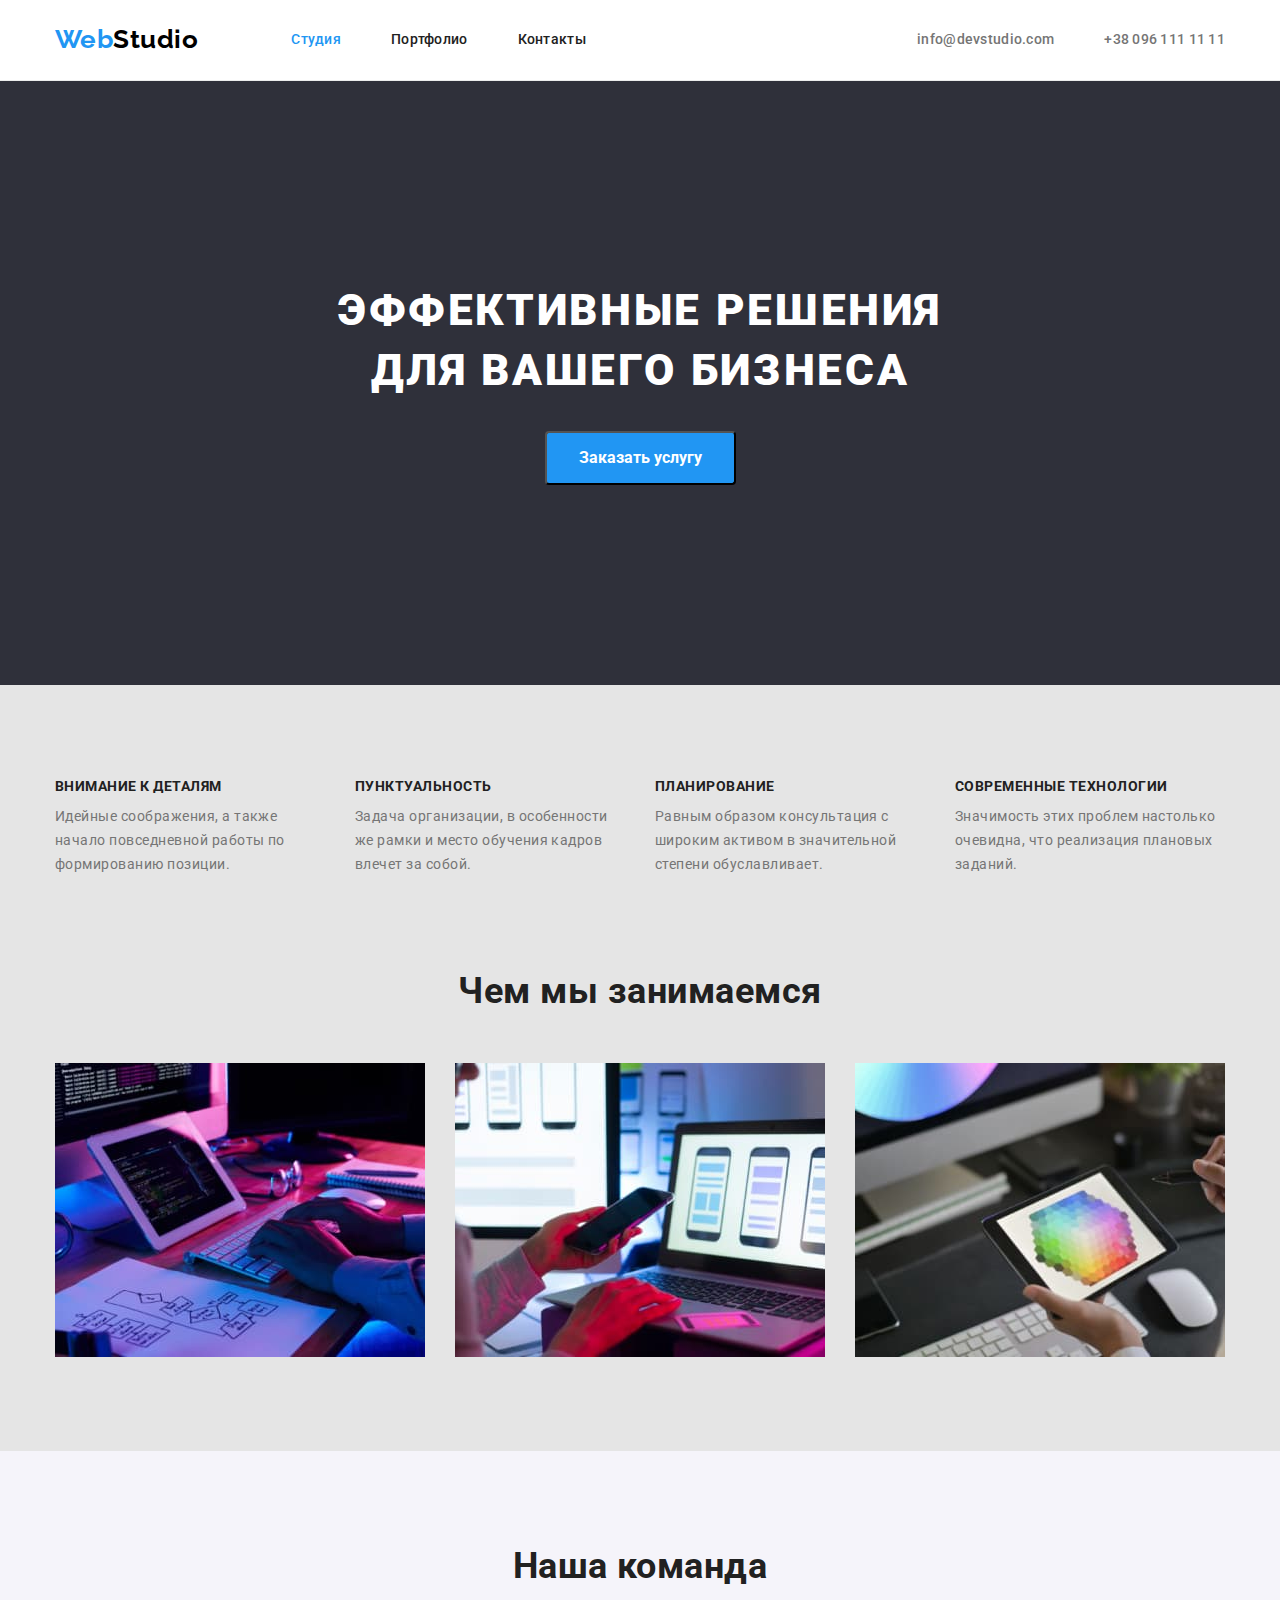
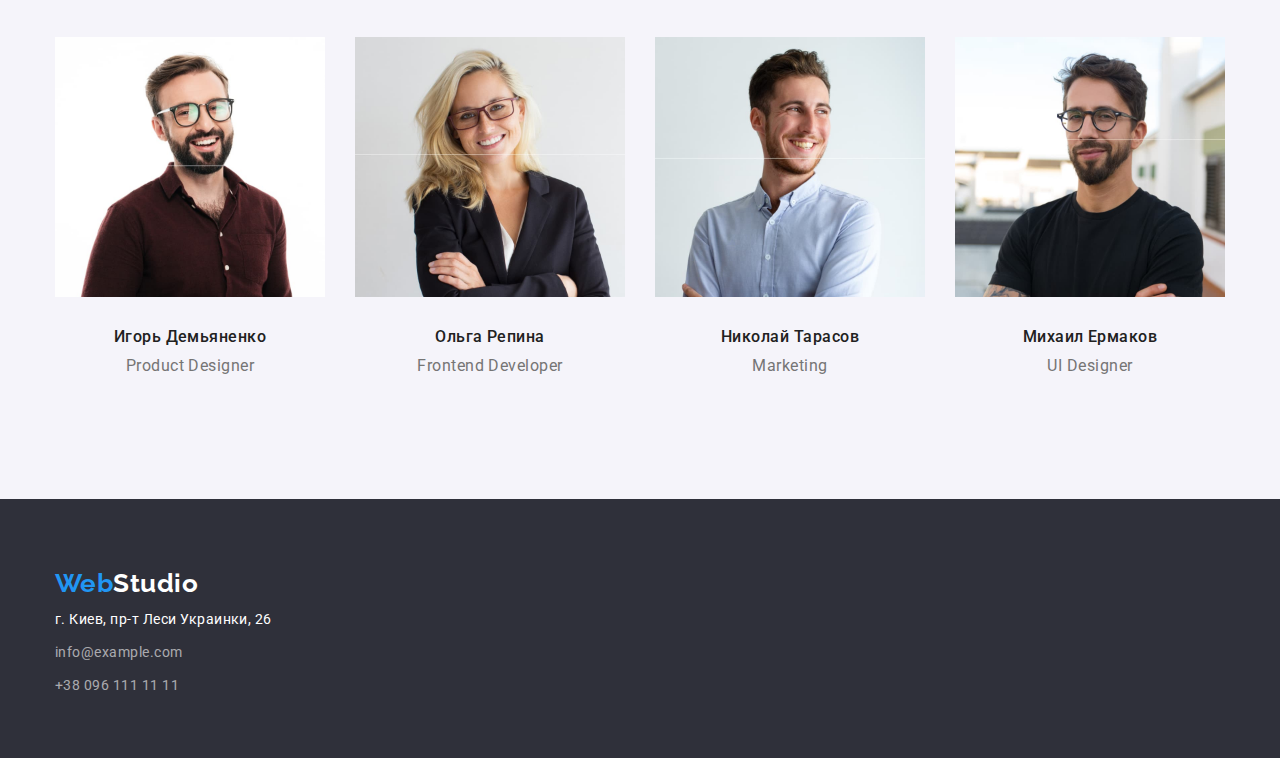
==== commit 242a85de: "refinement" ====
--- a/index.html
+++ b/index.html
@@ -86,30 +86,38 @@
                 <ul class="team-list">
                     <li>
                         <img src="./images/igor-opt.jpg" alt="Игорь Демьяненко" width="270">
-                        <h3 class="team-member-name">Игорь Демьяненко</h3>
-                        <p class="team-member-role">Product Designer</p>
+                        <div class="team-member">
+                            <h3 class="team-member-name">Игорь Демьяненко</h3>
+                            <p class="team-member-role">Product Designer</p>
+                        </div>
                     </li>
                     <li>
                         <img src="./images/olga-opt.jpg" alt="Ольга Репина" width="270">
-                        <h3 class="team-member-name">Ольга Репина</h3>
-                        <p class="team-member-role">Frontend Developer</p>
+                        <div class="team-member">
+                            <h3 class="team-member-name">Ольга Репина</h3>
+                            <p class="team-member-role">Frontend Developer</p>
+                        </div>
                     </li>
                     <li>
                         <img src="./images/mykola-opt.jpg" alt="Николай Тарасов" width="270">
-                        <h3 class="team-member-name">Николай Тарасов</h3>
-                        <p class="team-member-role">Marketing</p>
+                        <div class="team-member">
+                            <h3 class="team-member-name">Николай Тарасов</h3>
+                            <p class="team-member-role">Marketing</p>
+                        </div>
                     </li>
                     <li>
                         <img src="./images/myhaylo-opt.jpg" alt="Михаил Ермаков" width="270">
-                        <h3 class="team-member-name">Михаил Ермаков</h3>
-                        <p class="team-member-role">UI Designer</p>
+                        <div class="team-member">
+                            <h3 class="team-member-name">Михаил Ермаков</h3>
+                            <p class="team-member-role">UI Designer</p>
+                        </div>
                     </li>
                 </ul>
             </div>
         </section>
     </main>
 
-    <footer>
+    <footer class="footer">
         <div class="container">
             <a class="logo" href="./">Web<span class="logo-white">Studio</span></a>
             <address>
--- a/css/styles.css
+++ b/css/styles.css
@@ -231,6 +231,10 @@
     background-color: var(--feature-background-color);
 }
 
+.section-work {
+    padding-top: 0;
+}
+
 .section-team {
     background-color: var(--team-background-color);
 }
@@ -243,12 +247,50 @@
     display: flex;
 }
 
-footer {
+.feature-list li,
+.team-list li {
+    width: 270px;
+}
+
+.feature-list li + li,
+.team-list li + li {
+    margin-left: 30px;
+}
+
+.section-work li {
+    width: 370px;
+}
+
+.section-work li + li {
+    margin-left: 30px;
+}
+
+.team-member {
+    padding-top: 30px;
+    padding-bottom: 30px;
+    text-align: center;
+}
+
+.team-list h3 {
+    margin-bottom: 10px;
+}
+
+/* .team-list img {
+    margin-bottom: 30px;
+}
+
+.team-list p {
+    margin-bottom: 30px;
+}
+
+.team-list h3,
+.team-list p {
+} */
+
+.footer {
     background-color: var(--footer-background-color);
-}
-
-footer > .container {
-    padding: 60px 0;
+    padding-top: 60px;
+    padding-bottom: 60px;
 }
 
 address li + li {
@@ -351,5 +393,5 @@
 }
 
 .description {
-    padding: 24px 20px;
+    padding: 20px 24px;
 }